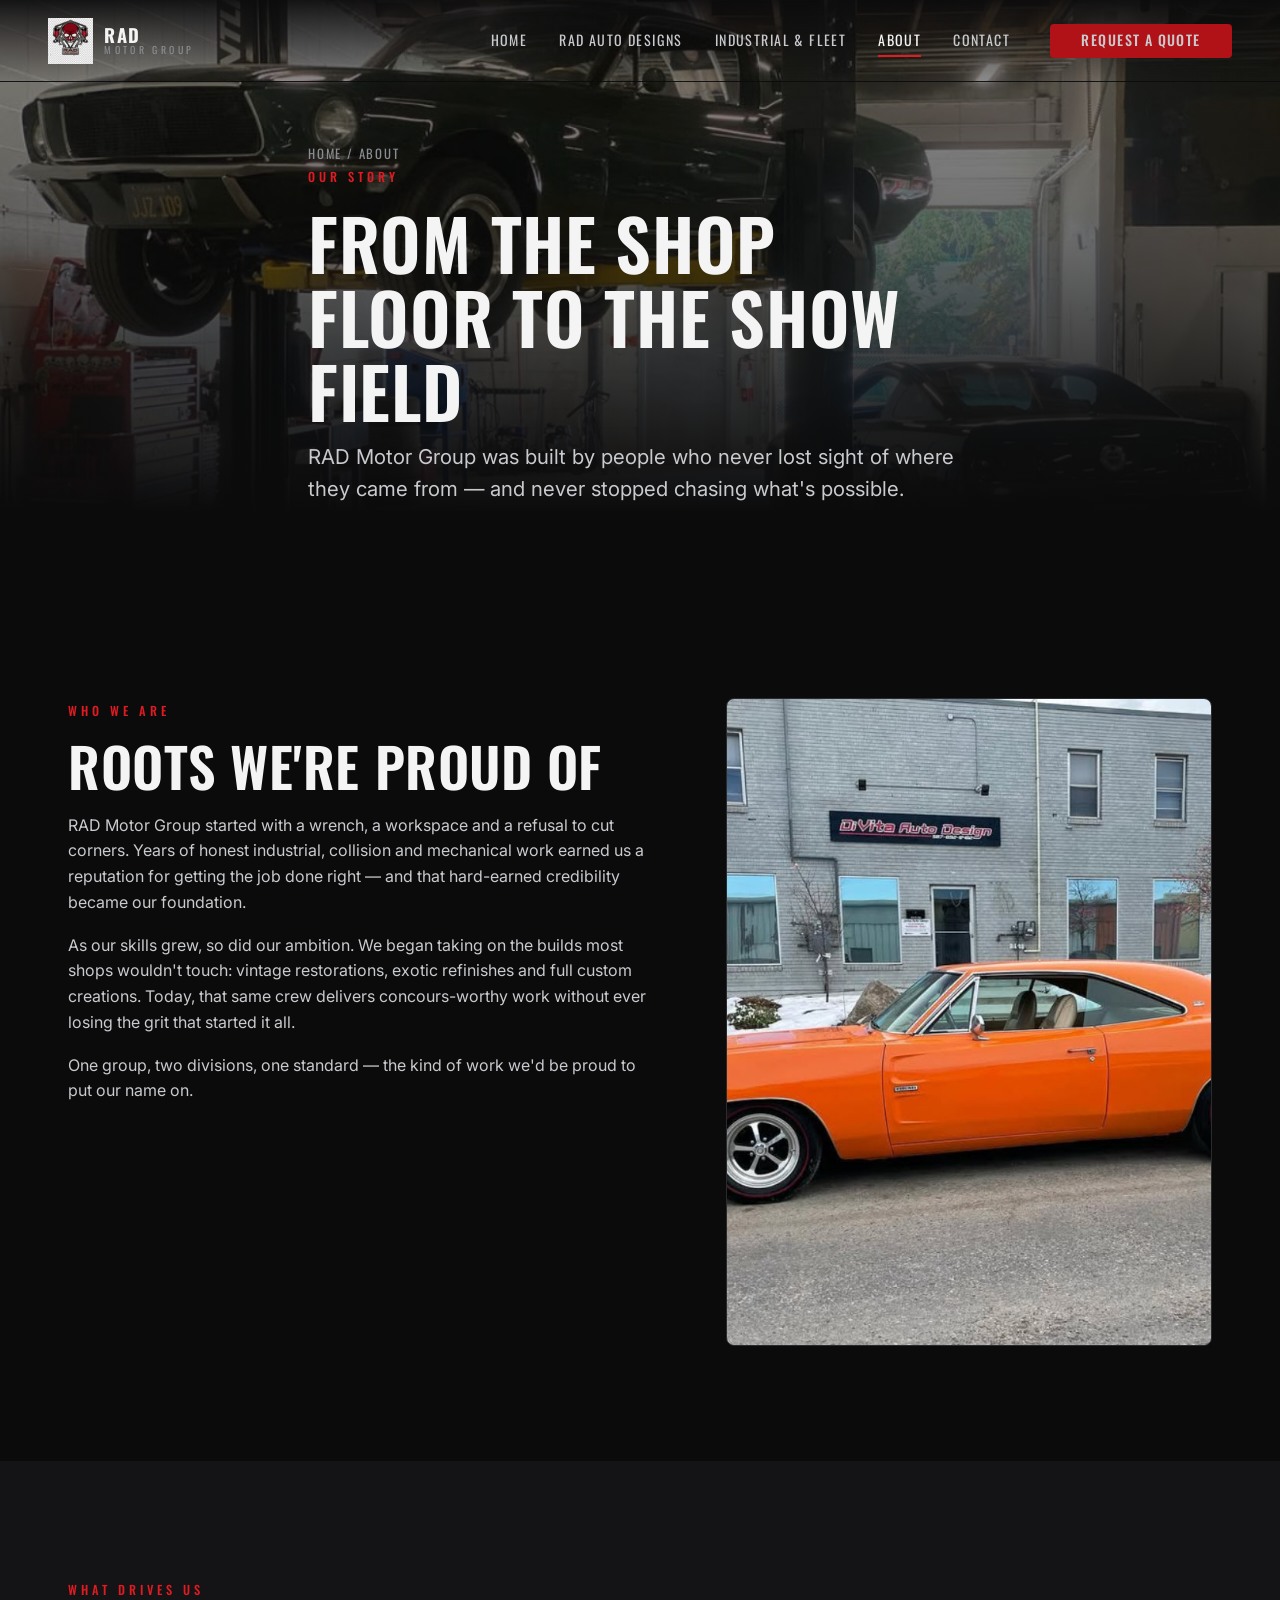
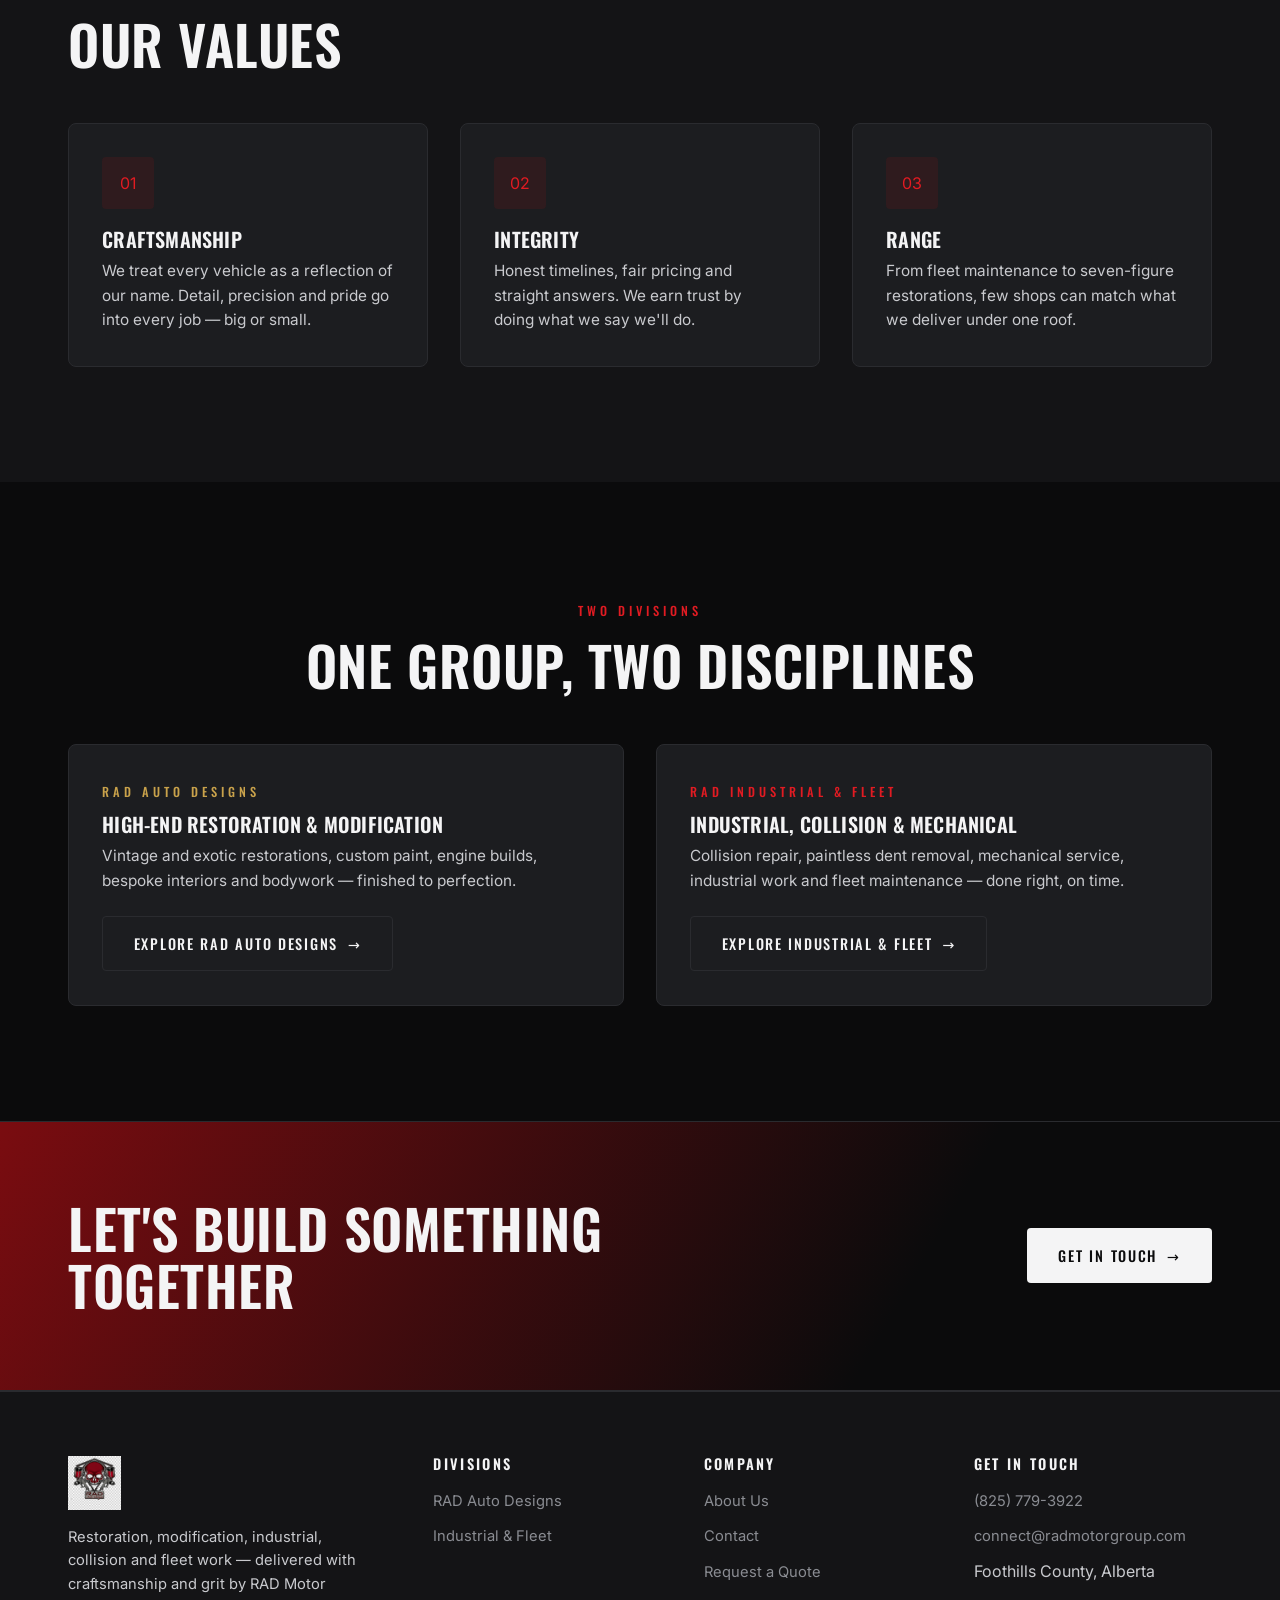
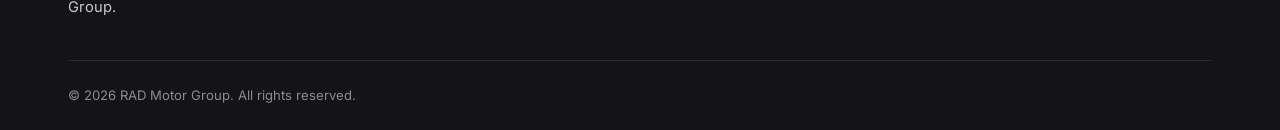
==== about.html @ b4453901 "Initial commit: RAD Motor Group website Launch-ready static site with Netlify Forms contact handling" ====
<!DOCTYPE html>
<html lang="en">
<head>
  <meta charset="UTF-8" />
  <meta name="viewport" content="width=device-width, initial-scale=1.0" />
  <title>About — RAD Motor Group</title>
  <meta name="description" content="RAD Motor Group blends shop-floor roots with high-end craftsmanship across two divisions: RAD Auto Designs and RAD Industrial &amp; Fleet." />
  <link rel="preconnect" href="https://fonts.googleapis.com" />
  <link rel="preconnect" href="https://fonts.gstatic.com" crossorigin />
  <link href="https://fonts.googleapis.com/css2?family=Oswald:wght@400;500;600;700&family=Inter:wght@400;500;600&display=swap" rel="stylesheet" />
  <link rel="icon" type="image/png" href="assets/img/rad-logo.png" />
  <link rel="stylesheet" href="assets/css/style.css" />
</head>
<body>

  <!-- NAV -->
  <header class="nav">
    <a href="index.html" class="nav__brand" aria-label="RAD Motor Group home">
      <img src="assets/img/rad-logo.png" alt="RAD Motor Group" onerror="this.style.display='none'" />
      <span class="nav__brand-text"><strong>RAD</strong><span>Motor Group</span></span>
    </a>
    <nav class="nav__links" aria-label="Primary">
      <a href="index.html">Home</a>
      <a href="designs.html">RAD Auto Designs</a>
      <a href="fleet.html">Industrial &amp; Fleet</a>
      <a href="about.html" class="active">About</a>
      <a href="contact.html">Contact</a>
      <a href="contact.html" class="btn btn--primary nav__cta">Request a Quote</a>
    </nav>
    <button class="nav__toggle" aria-label="Toggle menu"><span></span><span></span><span></span></button>
  </header>

  <!-- PAGE HEAD -->
  <section class="page-head">
    <div class="page-head__bg"><img src="assets/img/mustang-lift.jpg" alt="Inside the RAD Motor Group shop" /></div>
    <div class="wrap page-head__inner">
      <nav class="breadcrumb reveal"><a href="index.html">Home</a> / About</nav>
      <span class="eyebrow reveal" data-delay="1">Our Story</span>
      <h1 class="reveal" data-delay="1">From The Shop Floor To The Show Field</h1>
      <p class="lead reveal" data-delay="2">RAD Motor Group was built by people who never lost sight of where they came from — and never stopped chasing what's possible.</p>
    </div>
  </section>

  <!-- STORY -->
  <section class="section">
    <div class="wrap contact-grid">
      <div class="reveal">
        <span class="eyebrow">Who We Are</span>
        <h2 style="margin:0.8rem 0 1.2rem">Roots We're Proud Of</h2>
        <p style="margin-bottom:1.1rem">RAD Motor Group started with a wrench, a workspace and a refusal to cut corners. Years of honest industrial, collision and mechanical work earned us a reputation for getting the job done right — and that hard-earned credibility became our foundation.</p>
        <p style="margin-bottom:1.1rem">As our skills grew, so did our ambition. We began taking on the builds most shops wouldn't touch: vintage restorations, exotic refinishes and full custom creations. Today, that same crew delivers concours-worthy work without ever losing the grit that started it all.</p>
        <p>One group, two divisions, one standard — the kind of work we'd be proud to put our name on.</p>
      </div>
      <div class="reveal" data-delay="1">
        <div class="gallery__item" style="aspect-ratio:3/4">
          <img src="assets/img/charger-orange-side.jpg" alt="Restored orange Dodge Charger by RAD" />
        </div>
      </div>
    </div>
  </section>

  <!-- VALUES -->
  <section class="section surface-soft">
    <div class="wrap">
      <div class="sec-head reveal">
        <span class="eyebrow">What Drives Us</span>
        <h2>Our Values</h2>
      </div>
      <div class="grid grid-3">
        <div class="card reveal"><div class="card__icon">01</div><h3>Craftsmanship</h3><p>We treat every vehicle as a reflection of our name. Detail, precision and pride go into every job — big or small.</p></div>
        <div class="card reveal" data-delay="1"><div class="card__icon">02</div><h3>Integrity</h3><p>Honest timelines, fair pricing and straight answers. We earn trust by doing what we say we'll do.</p></div>
        <div class="card reveal" data-delay="2"><div class="card__icon">03</div><h3>Range</h3><p>From fleet maintenance to seven-figure restorations, few shops can match what we deliver under one roof.</p></div>
      </div>
    </div>
  </section>

  <!-- DIVISIONS RECAP -->
  <section class="section">
    <div class="wrap">
      <div class="sec-head center reveal">
        <span class="eyebrow">Two Divisions</span>
        <h2>One Group, Two Disciplines</h2>
      </div>
      <div class="grid grid-2">
        <div class="card reveal">
          <span class="eyebrow eyebrow--gold">RAD Auto Designs</span>
          <h3 style="margin:0.6rem 0 0.6rem">High-End Restoration &amp; Modification</h3>
          <p style="margin-bottom:1.4rem">Vintage and exotic restorations, custom paint, engine builds, bespoke interiors and bodywork — finished to perfection.</p>
          <a href="designs.html" class="btn btn--ghost">Explore RAD Auto Designs <span class="arrow">→</span></a>
        </div>
        <div class="card reveal" data-delay="1">
          <span class="eyebrow">RAD Industrial &amp; Fleet</span>
          <h3 style="margin:0.6rem 0 0.6rem">Industrial, Collision &amp; Mechanical</h3>
          <p style="margin-bottom:1.4rem">Collision repair, paintless dent removal, mechanical service, industrial work and fleet maintenance — done right, on time.</p>
          <a href="fleet.html" class="btn btn--ghost">Explore Industrial &amp; Fleet <span class="arrow">→</span></a>
        </div>
      </div>
    </div>
  </section>

  <!-- CTA -->
  <section class="cta-band section--tight">
    <div class="wrap">
      <h2 class="reveal">Let's Build Something Together</h2>
      <div class="reveal" data-delay="1"><a href="contact.html" class="btn btn--light">Get In Touch <span class="arrow">→</span></a></div>
    </div>
  </section>

  <!-- FOOTER -->
  <footer class="footer">
    <div class="wrap">
      <div class="footer__grid">
        <div class="footer__brand">
          <img src="assets/img/rad-logo.png" alt="RAD Motor Group" onerror="this.style.display='none'" />
          <p>Restoration, modification, industrial, collision and fleet work — delivered with craftsmanship and grit by RAD Motor Group.</p>
        </div>
        <div><h4>Divisions</h4><ul><li><a href="designs.html">RAD Auto Designs</a></li><li><a href="fleet.html">Industrial &amp; Fleet</a></li></ul></div>
        <div><h4>Company</h4><ul><li><a href="about.html">About Us</a></li><li><a href="contact.html">Contact</a></li><li><a href="contact.html">Request a Quote</a></li></ul></div>
        <div><h4>Get In Touch</h4><ul><li><a href="tel:+18257793922">(825) 779-3922</a></li><li><a href="mailto:connect@radmotorgroup.com">connect@radmotorgroup.com</a></li><li>Foothills County, Alberta</li></ul></div>
      </div>
      <div class="footer__bottom">
        <span>&copy; <span id="year">2026</span> RAD Motor Group. All rights reserved.</span>
        <div class="footer__social">
          <a href="#" aria-label="Instagram"><svg width="18" height="18" viewBox="0 0 24 24" fill="none" stroke="currentColor" stroke-width="1.8"><rect x="3" y="3" width="18" height="18" rx="5"/><circle cx="12" cy="12" r="4"/><circle cx="17.5" cy="6.5" r="1"/></svg></a>
          <a href="#" aria-label="Facebook"><svg width="18" height="18" viewBox="0 0 24 24" fill="none" stroke="currentColor" stroke-width="1.8"><path d="M15 3h-3a4 4 0 00-4 4v3H5v4h3v7h4v-7h3l1-4h-4V7a1 1 0 011-1h3z"/></svg></a>
          <a href="#" aria-label="YouTube"><svg width="18" height="18" viewBox="0 0 24 24" fill="none" stroke="currentColor" stroke-width="1.8"><rect x="2" y="5" width="20" height="14" rx="4"/><path d="M10 9l5 3-5 3z" fill="currentColor"/></svg></a>
        </div>
      </div>
    </div>
  </footer>

  <script src="assets/js/main.js"></script>
</body>
</html>
---- assets/css/style.css ----
/* ============================================================
   RAD Motor Group — Design System
   Deep red + black. Dark, dramatic, premium.
   ============================================================ */

:root {
  /* Brand palette */
  --rad-red: #B01217;          /* deep signature red */
  --rad-red-bright: #E11B22;   /* accent / hover */
  --rad-red-dark: #7A0C10;     /* pressed / shadow red */
  --black: #0B0B0C;            /* near-black base */
  --black-soft: #141416;       /* raised surfaces */
  --char: #1C1D20;             /* cards */
  --char-line: #2A2B2F;        /* hairline borders */
  --smoke: #8A8C92;            /* muted text */
  --silver: #C9CACE;           /* secondary text */
  --white: #F4F4F5;            /* primary text */
  --gold: #C9A24B;             /* subtle luxury accent */

  /* Typography */
  --font-display: "Oswald", "Arial Narrow", system-ui, sans-serif;
  --font-body: "Inter", -apple-system, "Segoe UI", Roboto, sans-serif;

  /* Layout */
  --maxw: 1240px;
  --gutter: clamp(1.25rem, 4vw, 3rem);
  --radius: 4px;
  --radius-lg: 8px;

  /* Motion */
  --ease: cubic-bezier(0.22, 1, 0.36, 1);
  --t-fast: 0.2s;
  --t-med: 0.4s;

  /* Shadow */
  --shadow: 0 18px 50px -20px rgba(0,0,0,0.8);
  --shadow-red: 0 14px 40px -18px rgba(176,18,23,0.55);
}

/* ---------- Reset ---------- */
*, *::before, *::after { box-sizing: border-box; margin: 0; padding: 0; }
html { scroll-behavior: smooth; -webkit-text-size-adjust: 100%; }
body {
  font-family: var(--font-body);
  background: var(--black);
  color: var(--silver);
  line-height: 1.6;
  overflow-x: hidden;
  -webkit-font-smoothing: antialiased;
}
img { max-width: 100%; display: block; }
a { color: inherit; text-decoration: none; }
ul { list-style: none; }
button { font-family: inherit; cursor: pointer; }

/* ---------- Typography ---------- */
h1, h2, h3, h4, .display {
  font-family: var(--font-display);
  color: var(--white);
  font-weight: 600;
  line-height: 1.05;
  letter-spacing: 0.01em;
  text-transform: uppercase;
}
h1 { font-size: clamp(2.6rem, 7vw, 5.4rem); }
h2 { font-size: clamp(2rem, 4.5vw, 3.4rem); }
h3 { font-size: clamp(1.3rem, 2.4vw, 1.8rem); }
p  { color: var(--silver); }
.lead { font-size: clamp(1.05rem, 1.6vw, 1.3rem); color: var(--silver); }

.eyebrow {
  font-family: var(--font-display);
  text-transform: uppercase;
  letter-spacing: 0.32em;
  font-size: 0.78rem;
  color: var(--rad-red-bright);
  font-weight: 500;
  display: inline-block;
}
.eyebrow--gold { color: var(--gold); }
.text-red { color: var(--rad-red-bright); }

/* ---------- Layout helpers ---------- */
.wrap { width: 100%; max-width: var(--maxw); margin-inline: auto; padding-inline: var(--gutter); }
.section { padding-block: clamp(4rem, 9vw, 8rem); position: relative; }
.section--tight { padding-block: clamp(3rem, 6vw, 5rem); }
.center { text-align: center; }
.mx-auto { margin-inline: auto; }
.maxw-prose { max-width: 62ch; }

.grid { display: grid; gap: clamp(1.25rem, 2.5vw, 2rem); }
.grid-2 { grid-template-columns: repeat(2, 1fr); }
.grid-3 { grid-template-columns: repeat(3, 1fr); }
.grid-4 { grid-template-columns: repeat(4, 1fr); }
@media (max-width: 900px) {
  .grid-3, .grid-4 { grid-template-columns: repeat(2, 1fr); }
}
@media (max-width: 620px) {
  .grid-2, .grid-3, .grid-4 { grid-template-columns: 1fr; }
}

/* ---------- Buttons ---------- */
.btn {
  display: inline-flex;
  align-items: center;
  gap: 0.6rem;
  font-family: var(--font-display);
  text-transform: uppercase;
  letter-spacing: 0.12em;
  font-size: 0.9rem;
  font-weight: 500;
  padding: 0.95rem 1.9rem;
  border-radius: var(--radius);
  border: 1px solid transparent;
  transition: transform var(--t-fast) var(--ease),
              background var(--t-fast) var(--ease),
              box-shadow var(--t-fast) var(--ease),
              color var(--t-fast) var(--ease);
}
.btn:hover { transform: translateY(-2px); }
.btn--primary { background: var(--rad-red); color: #fff; box-shadow: var(--shadow-red); }
.btn--primary:hover { background: var(--rad-red-bright); }
.btn--ghost { border-color: var(--char-line); color: var(--white); background: transparent; }
.btn--ghost:hover { border-color: var(--rad-red-bright); color: var(--rad-red-bright); }
.btn--light { background: var(--white); color: var(--black); }
.btn--light:hover { background: #fff; }
.btn .arrow { transition: transform var(--t-fast) var(--ease); }
.btn:hover .arrow { transform: translateX(4px); }
.btn--lg { padding: 1.2rem 2.8rem; font-size: 1.1rem; letter-spacing: 0.14em; border-radius: var(--radius); }
@media (max-width: 620px) { .btn--lg { width: 100%; justify-content: center; } }

/* ---------- Navigation ---------- */
.nav {
  position: fixed; inset: 0 0 auto 0; z-index: 100;
  display: flex; align-items: center; justify-content: space-between;
  padding: 1.1rem var(--gutter);
  background: linear-gradient(180deg, rgba(11,11,12,0.92), rgba(11,11,12,0));
  transition: background var(--t-med) var(--ease), padding var(--t-med) var(--ease),
              border-color var(--t-med) var(--ease);
  border-bottom: 1px solid transparent;
}
.nav.scrolled {
  background: rgba(11,11,12,0.96);
  backdrop-filter: blur(12px);
  border-bottom-color: var(--char-line);
  padding-block: 0.8rem;
}
.nav__brand { display: flex; align-items: center; gap: 0.7rem; }
.nav__brand img { height: 46px; width: auto; transition: height var(--t-med) var(--ease); }
.nav.scrolled .nav__brand img { height: 40px; }
.nav__brand-text { font-family: var(--font-display); text-transform: uppercase; line-height: 1; }
.nav__brand-text strong { display: block; color: var(--white); font-size: 1.15rem; letter-spacing: 0.08em; }
.nav__brand-text span { display: block; color: var(--smoke); font-size: 0.62rem; letter-spacing: 0.34em; }

.nav__links { display: flex; align-items: center; gap: 2rem; }
.nav__links a {
  font-family: var(--font-display); text-transform: uppercase;
  letter-spacing: 0.1em; font-size: 0.88rem; color: var(--silver);
  position: relative; padding-block: 0.3rem; transition: color var(--t-fast) var(--ease);
}
.nav__links a::after {
  content: ""; position: absolute; left: 0; bottom: 0; height: 2px; width: 0;
  background: var(--rad-red-bright); transition: width var(--t-fast) var(--ease);
}
.nav__links a:hover, .nav__links a.active { color: var(--white); }
.nav__links a:hover::after, .nav__links a.active::after { width: 100%; }

.nav__cta { margin-left: 0.5rem; }
.nav__toggle { display: none; flex-direction: column; gap: 5px; background: none; border: 0; padding: 6px; }
.nav__toggle span { width: 26px; height: 2px; background: var(--white); transition: transform var(--t-fast) var(--ease), opacity var(--t-fast); }
.nav.open .nav__toggle span:nth-child(1) { transform: translateY(7px) rotate(45deg); }
.nav.open .nav__toggle span:nth-child(2) { opacity: 0; }
.nav.open .nav__toggle span:nth-child(3) { transform: translateY(-7px) rotate(-45deg); }

@media (max-width: 940px) {
  .nav__toggle { display: flex; }
  .nav__links {
    position: fixed; inset: 0 0 0 auto; width: min(80vw, 340px);
    flex-direction: column; align-items: flex-start; justify-content: center;
    gap: 1.6rem; padding: 2rem 2.4rem;
    background: var(--black-soft); border-left: 1px solid var(--char-line);
    transform: translateX(100%); transition: transform var(--t-med) var(--ease);
  }
  .nav.open .nav__links { transform: translateX(0); }
  .nav__links a { font-size: 1.2rem; }
}

/* ---------- Hero ---------- */
.hero {
  position: relative; min-height: 100svh; display: flex; align-items: center;
  padding-top: 6rem; overflow: hidden;
}
.hero__bg { position: absolute; inset: 0; z-index: 0; }
.hero__bg img { width: 100%; height: 100%; object-fit: cover; }
.hero__bg::after {
  content: ""; position: absolute; inset: 0;
  background: linear-gradient(100deg, rgba(11,11,12,0.96) 28%, rgba(11,11,12,0.55) 70%, rgba(11,11,12,0.3)),
              linear-gradient(0deg, rgba(11,11,12,0.9), rgba(11,11,12,0.1));
}
.hero__inner { position: relative; z-index: 1; max-width: 760px; }
.hero h1 { margin-block: 1rem 1.3rem; }
.hero h1 .accent { color: var(--rad-red-bright); }
.hero .lead { max-width: 56ch; margin-bottom: 2.2rem; }
.hero__actions { display: flex; flex-wrap: wrap; gap: 1rem; }
.hero__scroll {
  position: absolute; bottom: 1.6rem; left: 50%; transform: translateX(-50%);
  z-index: 1; color: var(--smoke); font-size: 0.7rem; letter-spacing: 0.3em;
  text-transform: uppercase; font-family: var(--font-display);
  display: flex; flex-direction: column; align-items: center; gap: 0.6rem;
}
.hero__scroll::after { content: ""; width: 1px; height: 38px; background: linear-gradient(var(--rad-red-bright), transparent); animation: pulse 2s var(--ease) infinite; }
@keyframes pulse { 0%,100% { opacity: 0.3; } 50% { opacity: 1; } }

/* Hero logo splash (homepage entry) */
.hero--logo { text-align: center; }
.hero--logo .hero__inner { max-width: 940px; margin-inline: auto; }
.hero--logo .hero__bg::after {
  background: linear-gradient(0deg, rgba(11,11,12,0.94), rgba(11,11,12,0.5)),
              radial-gradient(circle at 50% 40%, rgba(11,11,12,0.3), rgba(11,11,12,0.85));
}
.hero__logo {
  width: clamp(260px, 46vw, 580px);
  margin: 0 auto 1.4rem;
  filter: drop-shadow(0 26px 70px rgba(0,0,0,0.9));
  animation: heroLogoIn 1.1s var(--ease) both;
}
@keyframes heroLogoIn { from { opacity: 0; transform: translateY(24px) scale(0.94); } to { opacity: 1; transform: none; } }
.hero--logo .hero h1, .hero--logo h1 { margin-top: 0; }
.hero--logo .lead { margin-inline: auto; }
.hero--logo .hero__actions { justify-content: center; }
@media (prefers-reduced-motion: reduce) { .hero__logo { animation: none; } }

/* ---------- Section heading ---------- */
.sec-head { max-width: 720px; margin-bottom: clamp(2.2rem, 4vw, 3.4rem); }
.sec-head.center { margin-inline: auto; }
.sec-head h2 { margin-block: 0.8rem 1rem; }

/* ---------- Divisions (split) ---------- */
.divisions { display: grid; grid-template-columns: 1fr 1fr; min-height: 78vh; }
@media (max-width: 860px) { .divisions { grid-template-columns: 1fr; } }
.division {
  position: relative; display: flex; align-items: flex-end;
  padding: clamp(2rem, 4vw, 3.5rem); overflow: hidden; min-height: 50vh;
}
.division__bg { position: absolute; inset: 0; z-index: 0; transition: transform 0.9s var(--ease); }
.division__bg img { width: 100%; height: 100%; object-fit: cover; }
.division__bg::after { content: ""; position: absolute; inset: 0; background: linear-gradient(0deg, rgba(11,11,12,0.95) 8%, rgba(11,11,12,0.45) 60%, rgba(11,11,12,0.25)); transition: background var(--t-med); }
.division:hover .division__bg { transform: scale(1.06); }
.division--designs:hover .division__bg::after { background: linear-gradient(0deg, rgba(11,11,12,0.95) 8%, rgba(201,162,75,0.16) 70%, rgba(11,11,12,0.2)); }
.division--fleet:hover .division__bg::after { background: linear-gradient(0deg, rgba(11,11,12,0.95) 8%, rgba(176,18,23,0.22) 70%, rgba(11,11,12,0.2)); }
.division__content { position: relative; z-index: 1; max-width: 460px; }
.division__content h3 { font-size: clamp(1.8rem, 3.2vw, 2.6rem); margin-block: 0.6rem 0.8rem; }
.division__content p { margin-bottom: 1.4rem; }

/* ---------- Cards ---------- */
.card {
  background: var(--char); border: 1px solid var(--char-line);
  border-radius: var(--radius-lg); padding: clamp(1.6rem, 2.6vw, 2.2rem);
  transition: transform var(--t-med) var(--ease), border-color var(--t-med) var(--ease), box-shadow var(--t-med) var(--ease);
  height: 100%;
}
.card:hover { transform: translateY(-6px); border-color: var(--rad-red-dark); box-shadow: var(--shadow); }
.card__icon {
  width: 52px; height: 52px; display: grid; place-items: center;
  border-radius: var(--radius); background: rgba(176,18,23,0.12);
  color: var(--rad-red-bright); margin-bottom: 1.2rem;
}
.card__icon svg { width: 26px; height: 26px; }
.card h3 { font-size: 1.25rem; margin-bottom: 0.6rem; }
.card p { font-size: 0.96rem; }

/* ---------- Service list ---------- */
.svc-list { display: grid; gap: 0.9rem; }
.svc-item {
  display: flex; gap: 1rem; align-items: flex-start;
  padding: 1.1rem 1.3rem; background: var(--black-soft);
  border: 1px solid var(--char-line); border-left: 3px solid var(--rad-red);
  border-radius: var(--radius); transition: border-color var(--t-fast), background var(--t-fast), transform var(--t-fast);
}
.svc-item:hover { background: var(--char); transform: translateX(4px); border-left-color: var(--rad-red-bright); }
.svc-item h4 { font-size: 1.05rem; margin-bottom: 0.2rem; color: var(--white); }
.svc-item p { font-size: 0.9rem; color: var(--smoke); }
.svc-item .check { color: var(--rad-red-bright); flex-shrink: 0; margin-top: 2px; }

/* ---------- Stats ---------- */
.stats { display: grid; grid-template-columns: repeat(4,1fr); gap: 1.5rem; text-align: center; }
@media (max-width: 720px) { .stats { grid-template-columns: repeat(2,1fr); } }
.stat__num { font-family: var(--font-display); font-size: clamp(2.4rem,5vw,3.6rem); color: var(--white); line-height: 1; }
.stat__num .text-red { color: var(--rad-red-bright); }
.stat__label { font-size: 0.82rem; letter-spacing: 0.16em; text-transform: uppercase; color: var(--smoke); margin-top: 0.5rem; }

/* ---------- Gallery ---------- */
.gallery { display: grid; grid-template-columns: repeat(3, 1fr); gap: 1rem; }
@media (max-width: 860px) { .gallery { grid-template-columns: repeat(2,1fr); } }
@media (max-width: 520px) { .gallery { grid-template-columns: 1fr; } }
.gallery__item {
  position: relative; overflow: hidden; border-radius: var(--radius-lg);
  aspect-ratio: 4/3; border: 1px solid var(--char-line);
}
.gallery__item img { width: 100%; height: 100%; object-fit: cover; transition: transform 0.6s var(--ease); }
.gallery__item:hover img { transform: scale(1.08); }
.gallery__item figcaption {
  position: absolute; inset: auto 0 0 0; padding: 1.4rem 1.2rem 1rem;
  background: linear-gradient(0deg, rgba(11,11,12,0.92), transparent);
  font-family: var(--font-display); text-transform: uppercase; letter-spacing: 0.1em;
  color: var(--white); font-size: 0.95rem;
  transform: translateY(8px); opacity: 0; transition: all var(--t-med) var(--ease);
}
.gallery__item:hover figcaption { transform: translateY(0); opacity: 1; }

/* ---------- CTA band ---------- */
.cta-band {
  position: relative; overflow: hidden;
  background: linear-gradient(120deg, var(--rad-red-dark), var(--black) 70%);
  border-block: 1px solid var(--char-line);
}
.cta-band .wrap { display: flex; align-items: center; justify-content: space-between; gap: 2rem; flex-wrap: wrap; }
.cta-band h2 { max-width: 18ch; }

/* ---------- Forms ---------- */
.form { display: grid; gap: 1.2rem; }
.form__row { display: grid; grid-template-columns: 1fr 1fr; gap: 1.2rem; }
@media (max-width: 620px) { .form__row { grid-template-columns: 1fr; } }
.field { display: flex; flex-direction: column; gap: 0.45rem; }
.field label { font-family: var(--font-display); text-transform: uppercase; letter-spacing: 0.1em; font-size: 0.78rem; color: var(--silver); }
.field input, .field select, .field textarea {
  background: var(--black); border: 1px solid var(--char-line); color: var(--white);
  padding: 0.85rem 1rem; border-radius: var(--radius); font-family: var(--font-body); font-size: 0.98rem;
  transition: border-color var(--t-fast), box-shadow var(--t-fast);
}
.field input:focus, .field select:focus, .field textarea:focus {
  outline: none; border-color: var(--rad-red-bright); box-shadow: 0 0 0 3px rgba(176,18,23,0.2);
}
.field textarea { resize: vertical; min-height: 140px; }
.form__note { font-size: 0.82rem; color: var(--smoke); }

/* ---------- Contact info ---------- */
.contact-grid { display: grid; grid-template-columns: 1.1fr 0.9fr; gap: clamp(2rem,5vw,4rem); align-items: start; }
@media (max-width: 860px) { .contact-grid { grid-template-columns: 1fr; } }
.info-item { display: flex; gap: 1rem; padding-block: 1.1rem; border-bottom: 1px solid var(--char-line); }
.info-item:last-child { border-bottom: 0; }
.info-item .ico { color: var(--rad-red-bright); flex-shrink: 0; }
.info-item h4 { font-size: 1rem; color: var(--white); margin-bottom: 0.2rem; }
.info-item p, .info-item a { color: var(--silver); font-size: 0.95rem; }
.info-item a:hover { color: var(--rad-red-bright); }

/* ---------- Footer ---------- */
.footer { background: var(--black-soft); border-top: 1px solid var(--char-line); padding-block: clamp(3rem,5vw,4rem) 1.5rem; }
.footer__grid { display: grid; grid-template-columns: 1.4fr 1fr 1fr 1fr; gap: 2rem; margin-bottom: 2.5rem; }
@media (max-width: 860px) { .footer__grid { grid-template-columns: 1fr 1fr; } }
@media (max-width: 520px) { .footer__grid { grid-template-columns: 1fr; } }
.footer__brand img { height: 54px; margin-bottom: 1rem; }
.footer__brand p { font-size: 0.92rem; max-width: 34ch; }
.footer h4 { font-size: 0.9rem; letter-spacing: 0.16em; color: var(--white); margin-bottom: 1.1rem; }
.footer ul li { margin-bottom: 0.6rem; }
.footer ul a { font-size: 0.92rem; color: var(--smoke); transition: color var(--t-fast); }
.footer ul a:hover { color: var(--rad-red-bright); }
.footer__bottom { display: flex; justify-content: space-between; gap: 1rem; flex-wrap: wrap; padding-top: 1.5rem; border-top: 1px solid var(--char-line); font-size: 0.82rem; color: var(--smoke); }
.footer__social { display: flex; gap: 0.8rem; }
.footer__social a { width: 38px; height: 38px; display: grid; place-items: center; border: 1px solid var(--char-line); border-radius: var(--radius); color: var(--silver); transition: all var(--t-fast); }
.footer__social a:hover { border-color: var(--rad-red-bright); color: var(--rad-red-bright); transform: translateY(-2px); }

/* ---------- Page header (interior) ---------- */
.page-head { position: relative; padding-top: 9rem; padding-bottom: clamp(3rem,6vw,5rem); overflow: hidden; }
.page-head__bg { position: absolute; inset: 0; z-index: 0; }
.page-head__bg img { width: 100%; height: 100%; object-fit: cover; }
.page-head__bg::after { content: ""; position: absolute; inset: 0; background: linear-gradient(0deg, var(--black) 12%, rgba(11,11,12,0.6) 60%, rgba(11,11,12,0.4)); }
.page-head__inner { position: relative; z-index: 1; max-width: 760px; }
.page-head h1 { margin-block: 1rem 0.8rem; font-size: clamp(2.4rem,6vw,4.4rem); }
.breadcrumb { font-size: 0.8rem; letter-spacing: 0.14em; text-transform: uppercase; color: var(--smoke); font-family: var(--font-display); }
.breadcrumb a:hover { color: var(--rad-red-bright); }

/* ---------- Utility surfaces ---------- */
.surface-soft { background: var(--black-soft); }
.surface-char { background: var(--char); }
.divider { height: 1px; background: var(--char-line); border: 0; }
.placeholder {
  display: grid; place-items: center; width: 100%; height: 100%;
  background:
    repeating-linear-gradient(45deg, #161618 0 14px, #131315 14px 28px);
  color: #3a3b40; font-family: var(--font-display); letter-spacing: 0.2em;
  text-transform: uppercase; font-size: 0.8rem; text-align: center; padding: 1rem;
}

/* Honeypot anti-spam field (visually hidden, off-screen) */
.hidden-field { position: absolute; left: -9999px; width: 1px; height: 1px; overflow: hidden; }

/* Social links hidden until accounts are live (placeholders) */
.footer__social { display: none; }

/* ---------- Reveal animation ---------- */
.reveal { opacity: 0; transform: translateY(28px); transition: opacity 0.7s var(--ease), transform 0.7s var(--ease); }
.reveal.in { opacity: 1; transform: none; }
.reveal[data-delay="1"] { transition-delay: 0.08s; }
.reveal[data-delay="2"] { transition-delay: 0.16s; }
.reveal[data-delay="3"] { transition-delay: 0.24s; }
@media (prefers-reduced-motion: reduce) {
  .reveal { opacity: 1; transform: none; transition: none; }
  * { scroll-behavior: auto !important; }
}
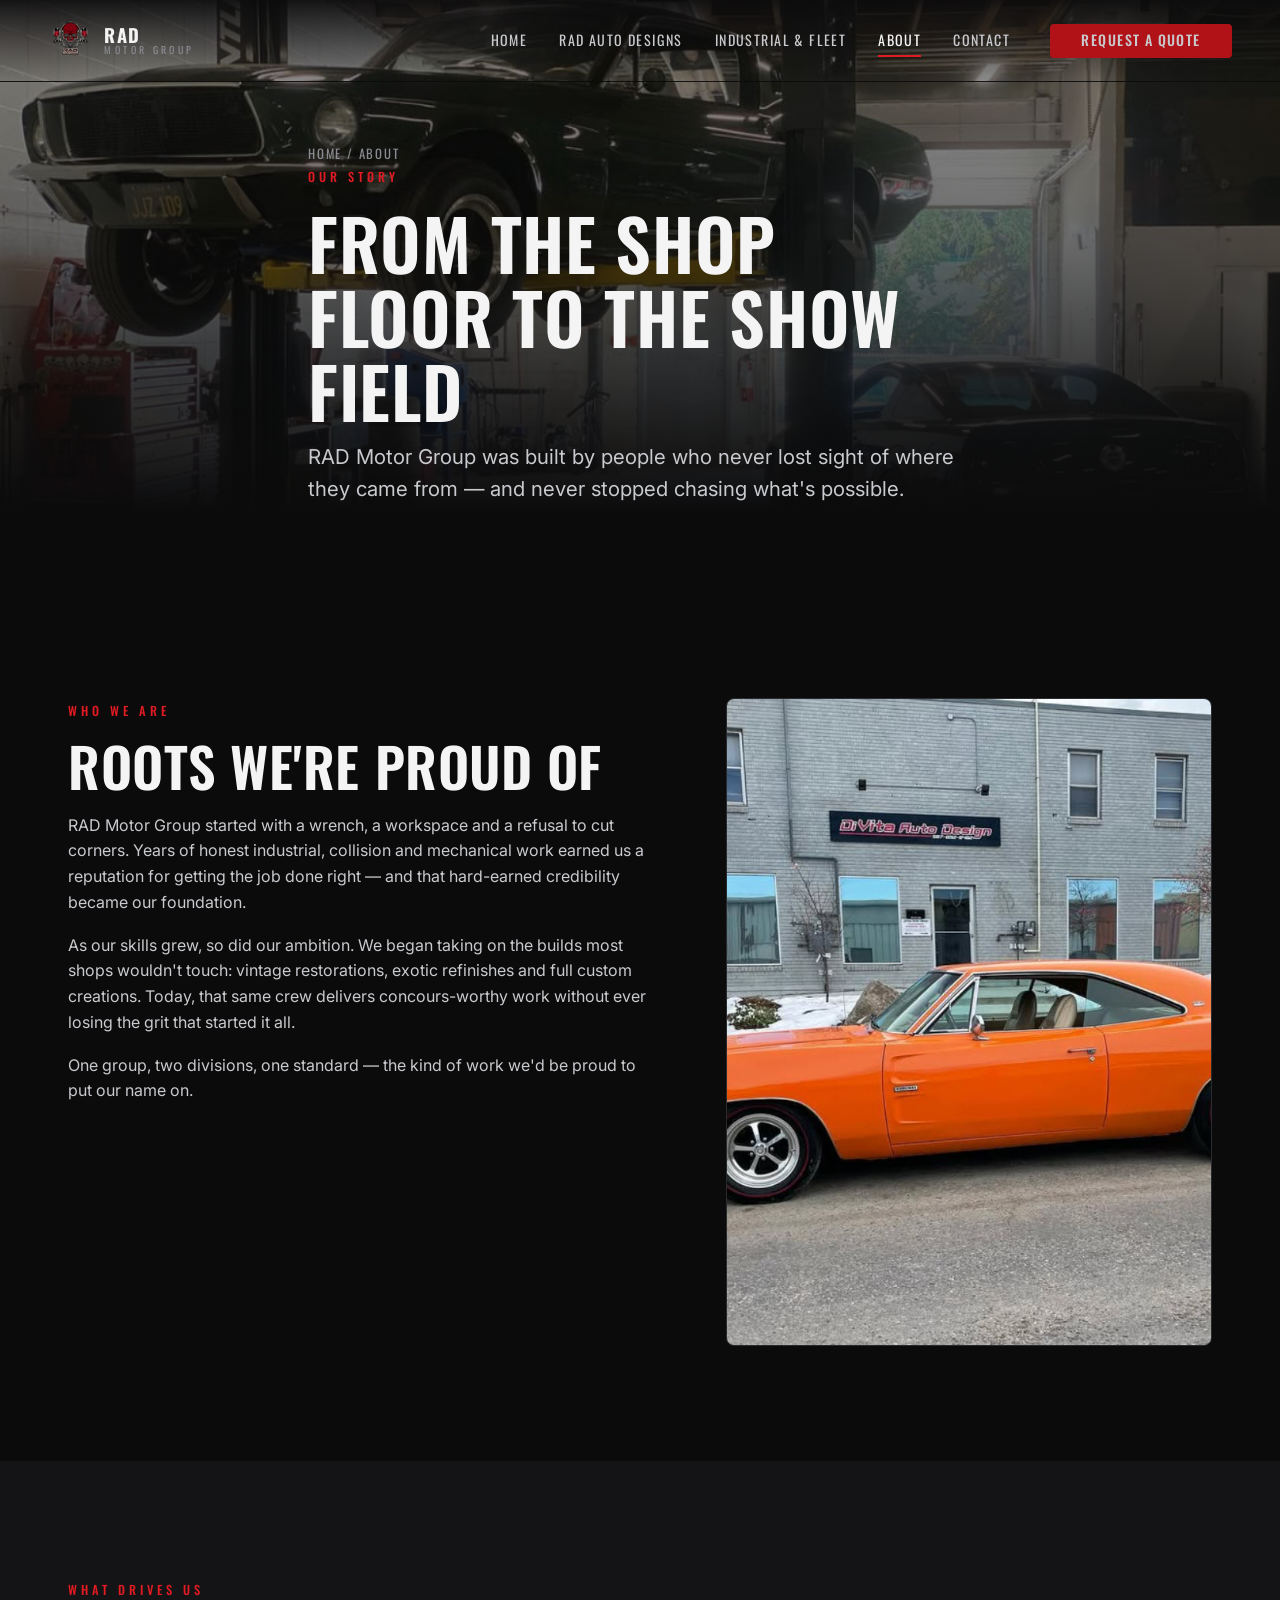
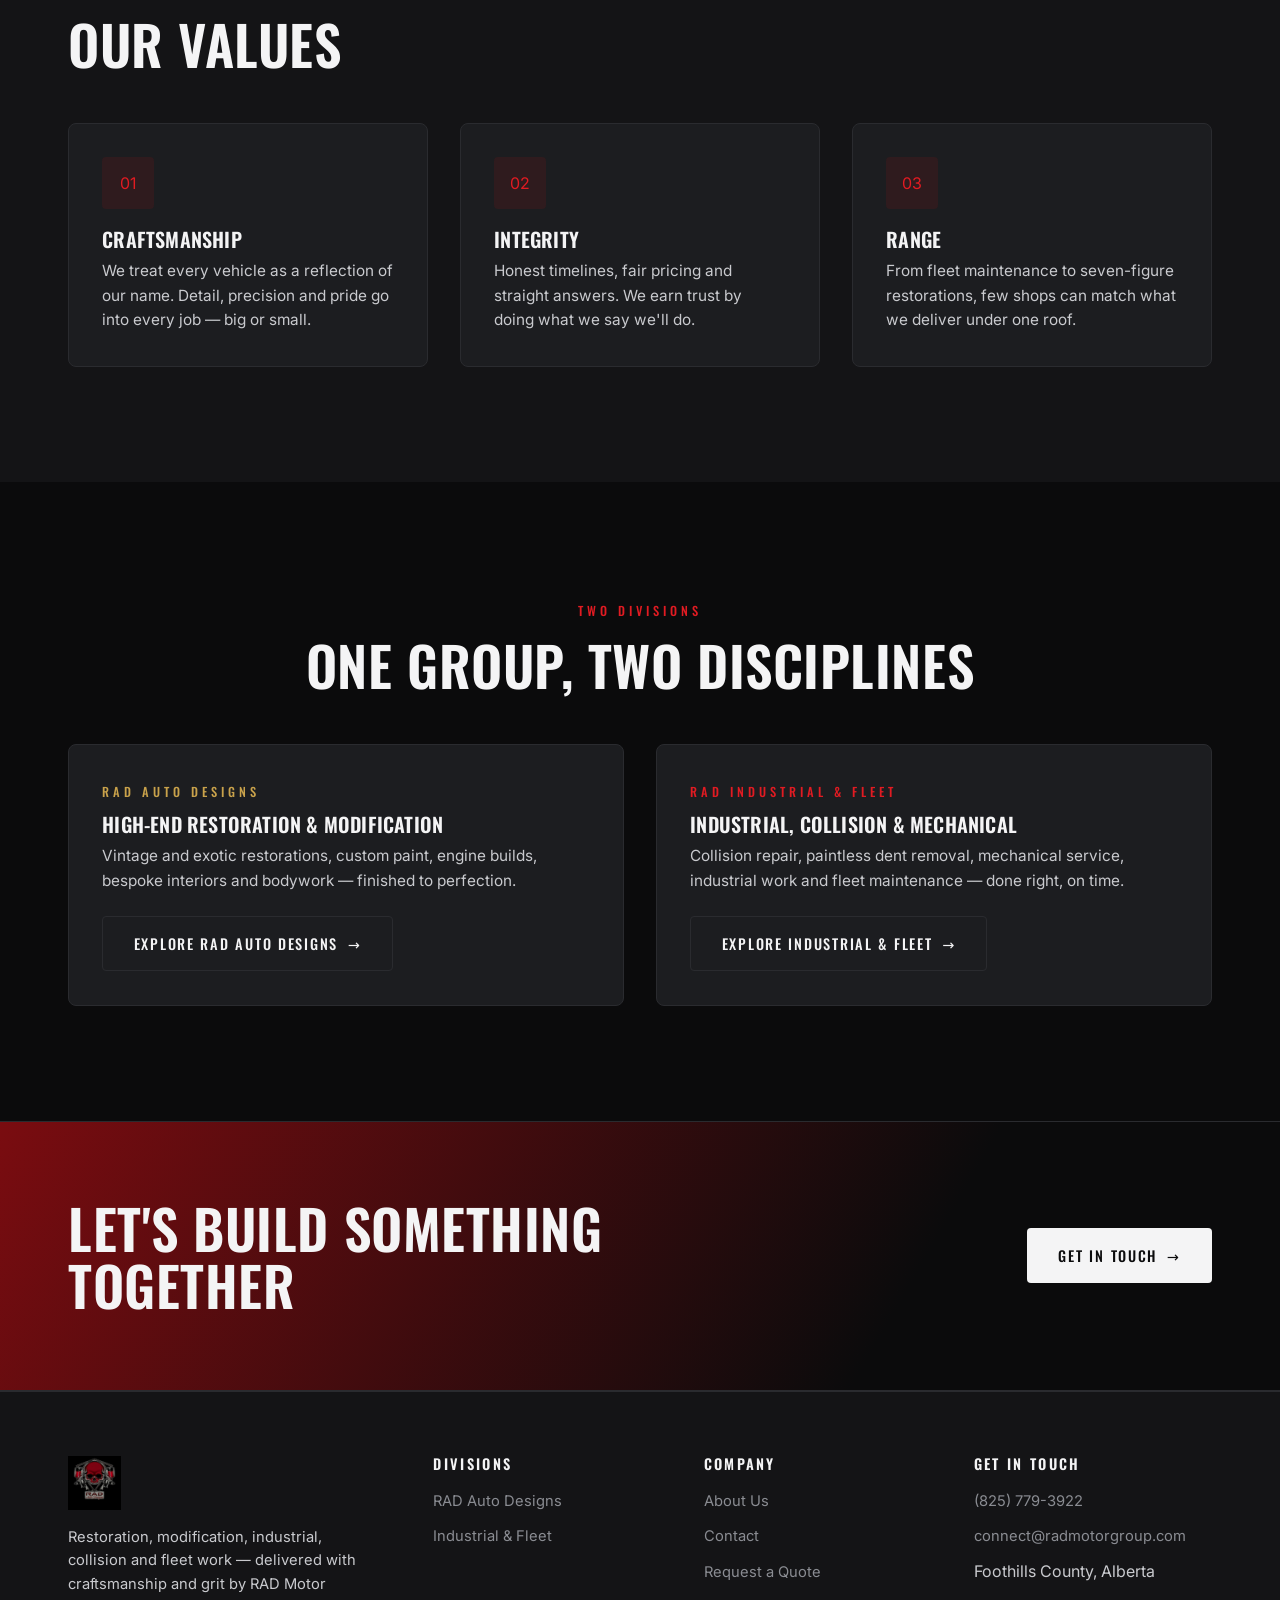
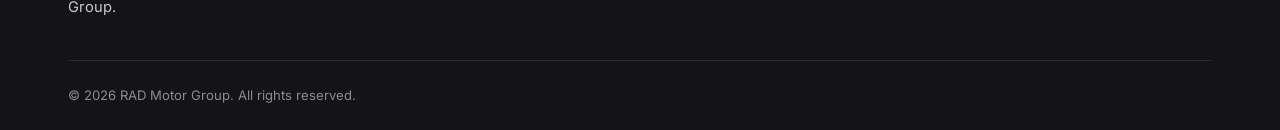
==== commit dd4747cf: "Use transparent skull logo in nav across all pages Co-Authored-By: Claude Opus 4.8 <noreply@anthropi" ====
--- a/about.html
+++ b/about.html
@@ -16,7 +16,7 @@
   <!-- NAV -->
   <header class="nav">
     <a href="index.html" class="nav__brand" aria-label="RAD Motor Group home">
-      <img src="assets/img/rad-logo.png" alt="RAD Motor Group" onerror="this.style.display='none'" />
+      <img src="assets/img/rad-logo-hero.png" alt="RAD Motor Group" onerror="this.style.display='none'" />
       <span class="nav__brand-text"><strong>RAD</strong><span>Motor Group</span></span>
     </a>
     <nav class="nav__links" aria-label="Primary">
--- a/assets/css/style.css
+++ b/assets/css/style.css
@@ -127,6 +127,7 @@
 .btn .arrow { transition: transform var(--t-fast) var(--ease); }
 .btn:hover .arrow { transform: translateX(4px); }
 .btn--lg { padding: 1.2rem 2.8rem; font-size: 1.1rem; letter-spacing: 0.14em; border-radius: var(--radius); }
+.hero__actions .btn--lg { padding-top: 1.75rem; padding-bottom: 1.75rem; }
 @media (max-width: 620px) { .btn--lg { width: 100%; justify-content: center; } }
 
 /* ---------- Navigation ---------- */
